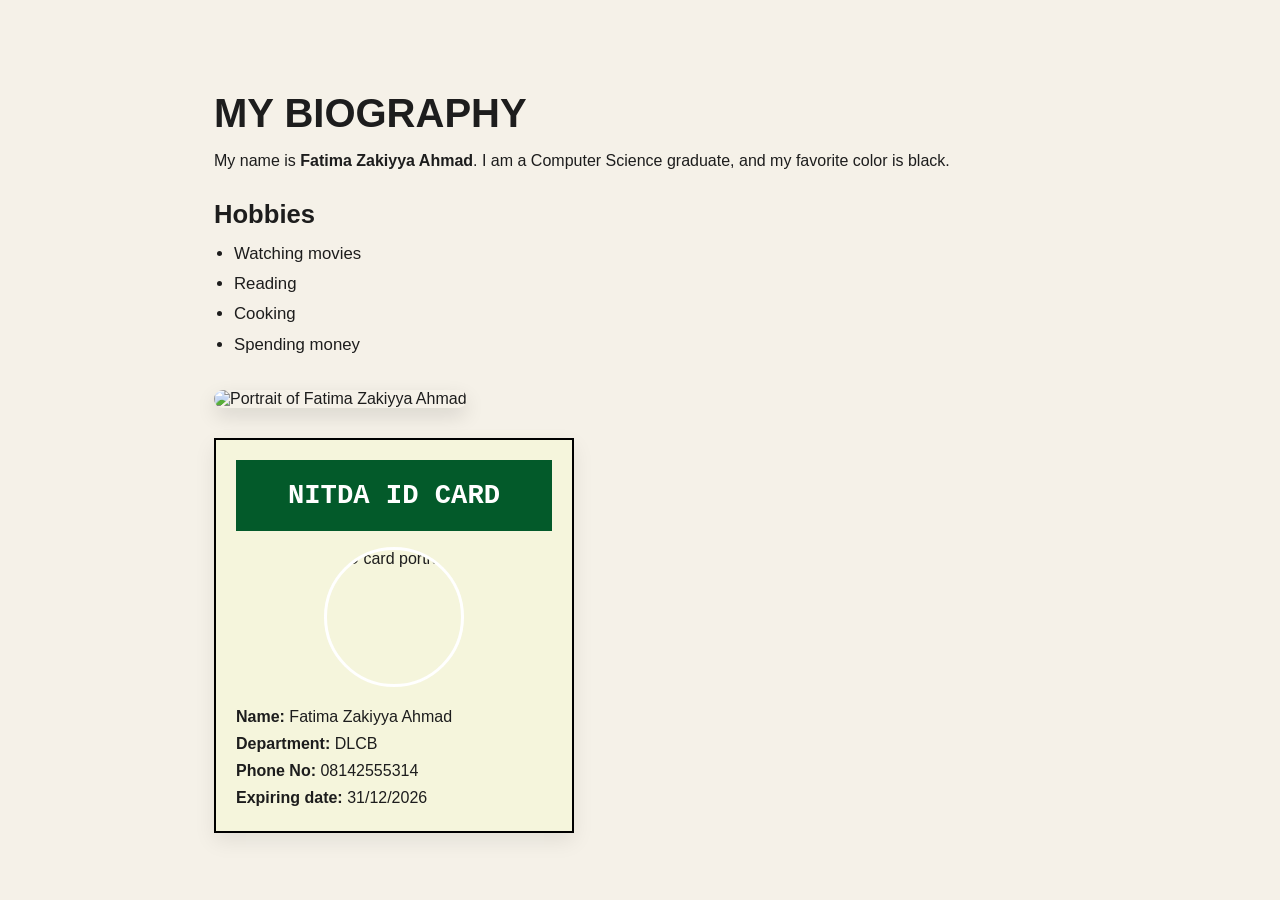
==== index.html @ 0c149c54 "Add index.html as homepage for GitHub Pages" ====
<!doctype html>
<html lang="en">
  <head>
    <meta charset="UTF-8" />
    <meta name="viewport" content="width=device-width, initial-scale=1.0" />
    <title>My Biography</title>
    <link rel="stylesheet" href="style.css" />
  </head>
  <body>
    <main class="container">
      <header class="intro">
        <h1>My Biography</h1>
        <p>
          My name is <strong>Fatima Zakiyya Ahmad</strong>. I am a Computer
          Science graduate, and my favorite color is black.
        </p>
      </header>

      <section class="hobbies">
        <h2>Hobbies</h2>
        <ul>
          <li>Watching movies</li>
          <li>Reading</li>
          <li>Cooking</li>
          <li>Spending money</li>
        </ul>
      </section>

      <section class="profile-photo">
        <img
          src="https://images.unsplash.com/photo-1544005313-94ddf0286df2?auto=format&fit=crop&w=800&q=80"
          alt="Portrait of Fatima Zakiyya Ahmad"
        />
      </section>

      <section class="id-card" aria-label="NITDA ID Card">
        <div class="card-header">NITDA ID CARD</div>

        <img
          src="https://images.unsplash.com/photo-1544005313-94ddf0286df2?auto=format&fit=crop&w=400&q=80"
          alt="ID card portrait"
          class="card-image"
        />

        <div class="card-details">
          <p><strong>Name:</strong> Fatima Zakiyya Ahmad</p>
          <p><strong>Department:</strong> DLCB</p>
          <p><strong>Phone No:</strong> 08142555314</p>
          <p><strong>Expiring date:</strong> 31/12/2026</p>
        </div>
      </section>
    </main>
  </body>
</html>
---- style.css ----
* {
  box-sizing: border-box;
}

body {
  margin: 0;
  font-family: Arial, Helvetica, sans-serif;
  background: #f5f1e8;
  color: #1d1d1d;
}

.container {
  max-width: 900px;
  margin: 40px auto;
  padding: 24px;
}

.intro {
  margin-bottom: 30px;
}

h1 {
  text-transform: uppercase;
  font-size: 2.5rem;
  margin-bottom: 10px;
}

.hobbies {
  margin-bottom: 30px;
}

.hobbies h2 {
  margin-bottom: 10px;
  font-size: 1.6rem;
}

.hobbies ul {
  margin: 0;
  padding-left: 20px;
  line-height: 1.8;
  font-size: 1.05rem;
}

.profile-photo {
  margin: 20px 0 30px;
}

.profile-photo img {
  width: 220px;
  height: 220px;
  object-fit: cover;
  border-radius: 12px;
  box-shadow: 0 8px 20px rgba(0, 0, 0, 0.12);
}

.id-card {
  width: min(100%, 360px);
  background: beige;
  padding: 20px;
  border: 2px solid black;
  display: grid;
  place-items: center;
  gap: 16px;
  box-shadow: 0 8px 20px rgba(0, 0, 0, 0.08);
}

.card-header {
  width: 100%;
  background: rgb(3, 90, 42);
  color: #fff;
  padding: 20px 16px;
  text-align: center;
  font-size: 1.7rem;
  font-family: 'Courier New', Courier, monospace;
  font-weight: bold;
}

.card-image {
  width: 140px;
  height: 140px;
  object-fit: cover;
  border-radius: 50%;
  border: 3px solid #fff;
}

.card-details {
  width: 100%;
  font-size: 1rem;
  line-height: 1.7;
}

.card-details p {
  margin: 0;
}
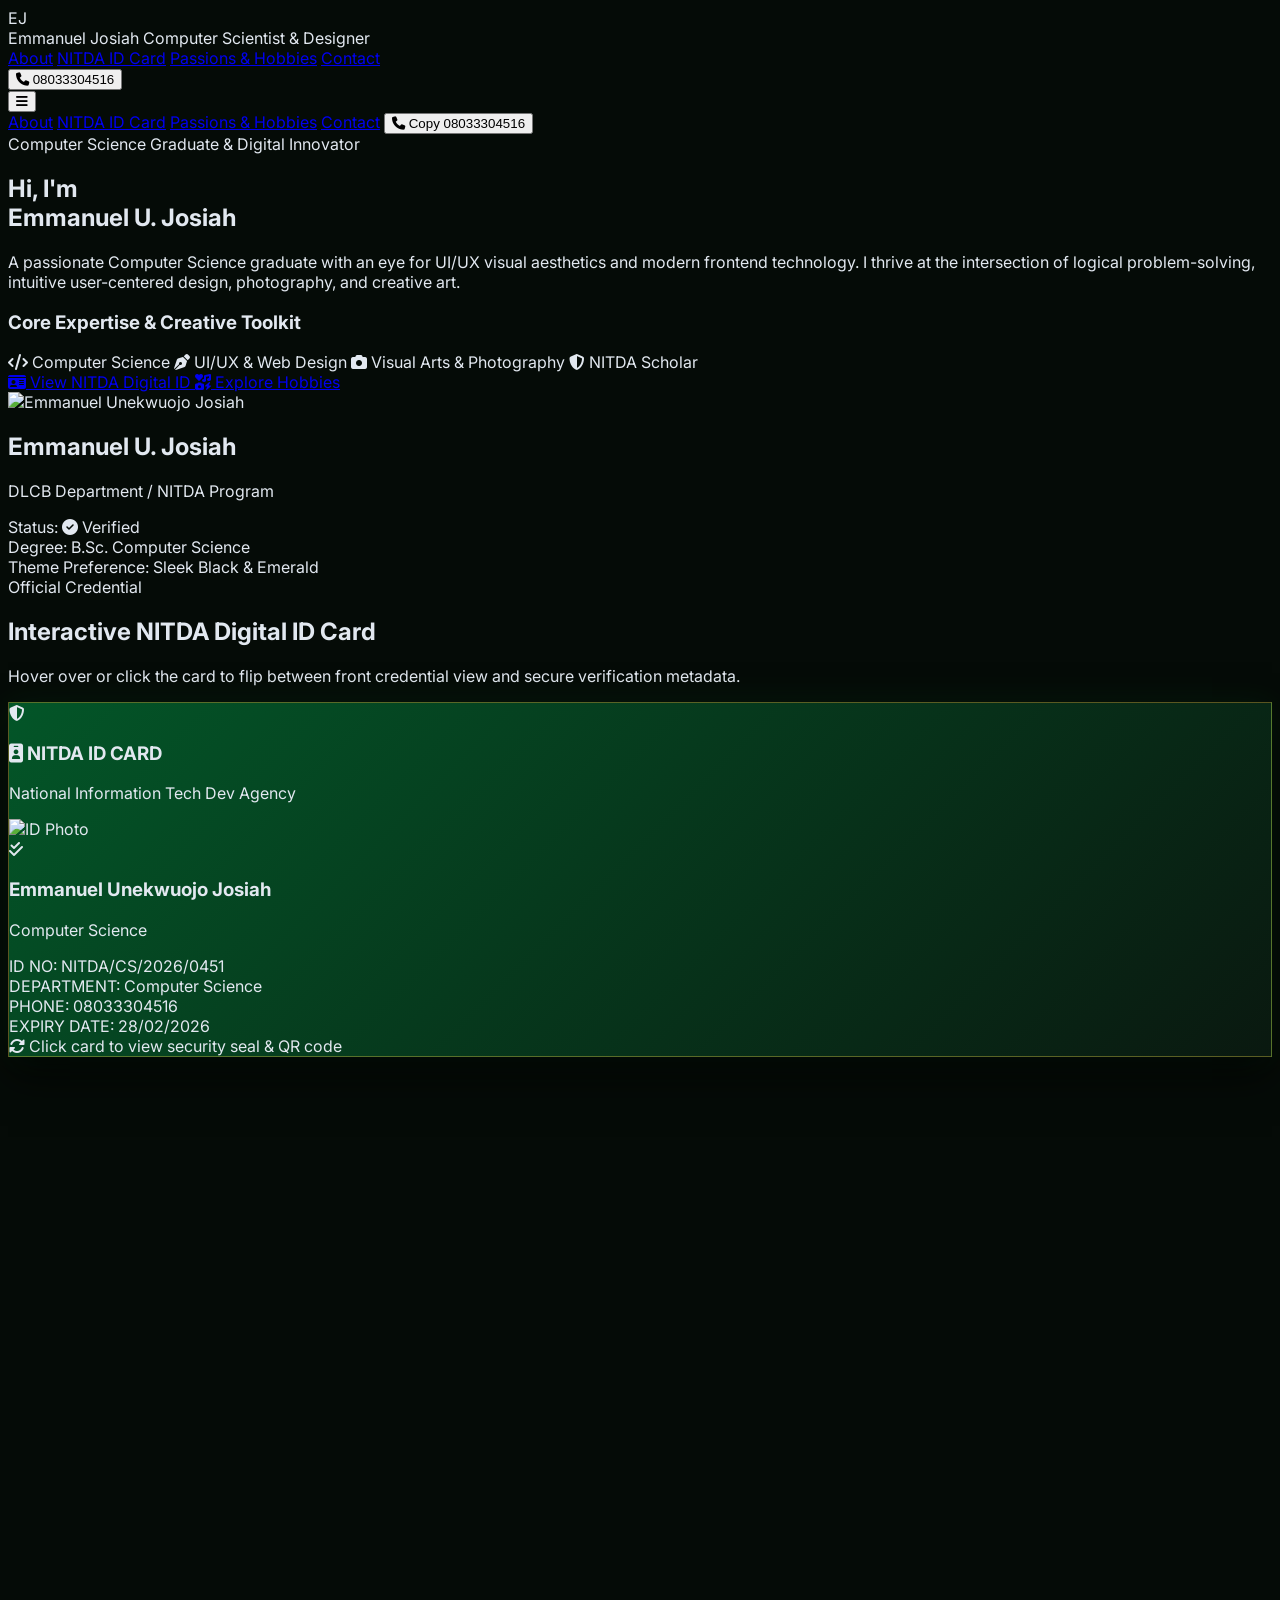
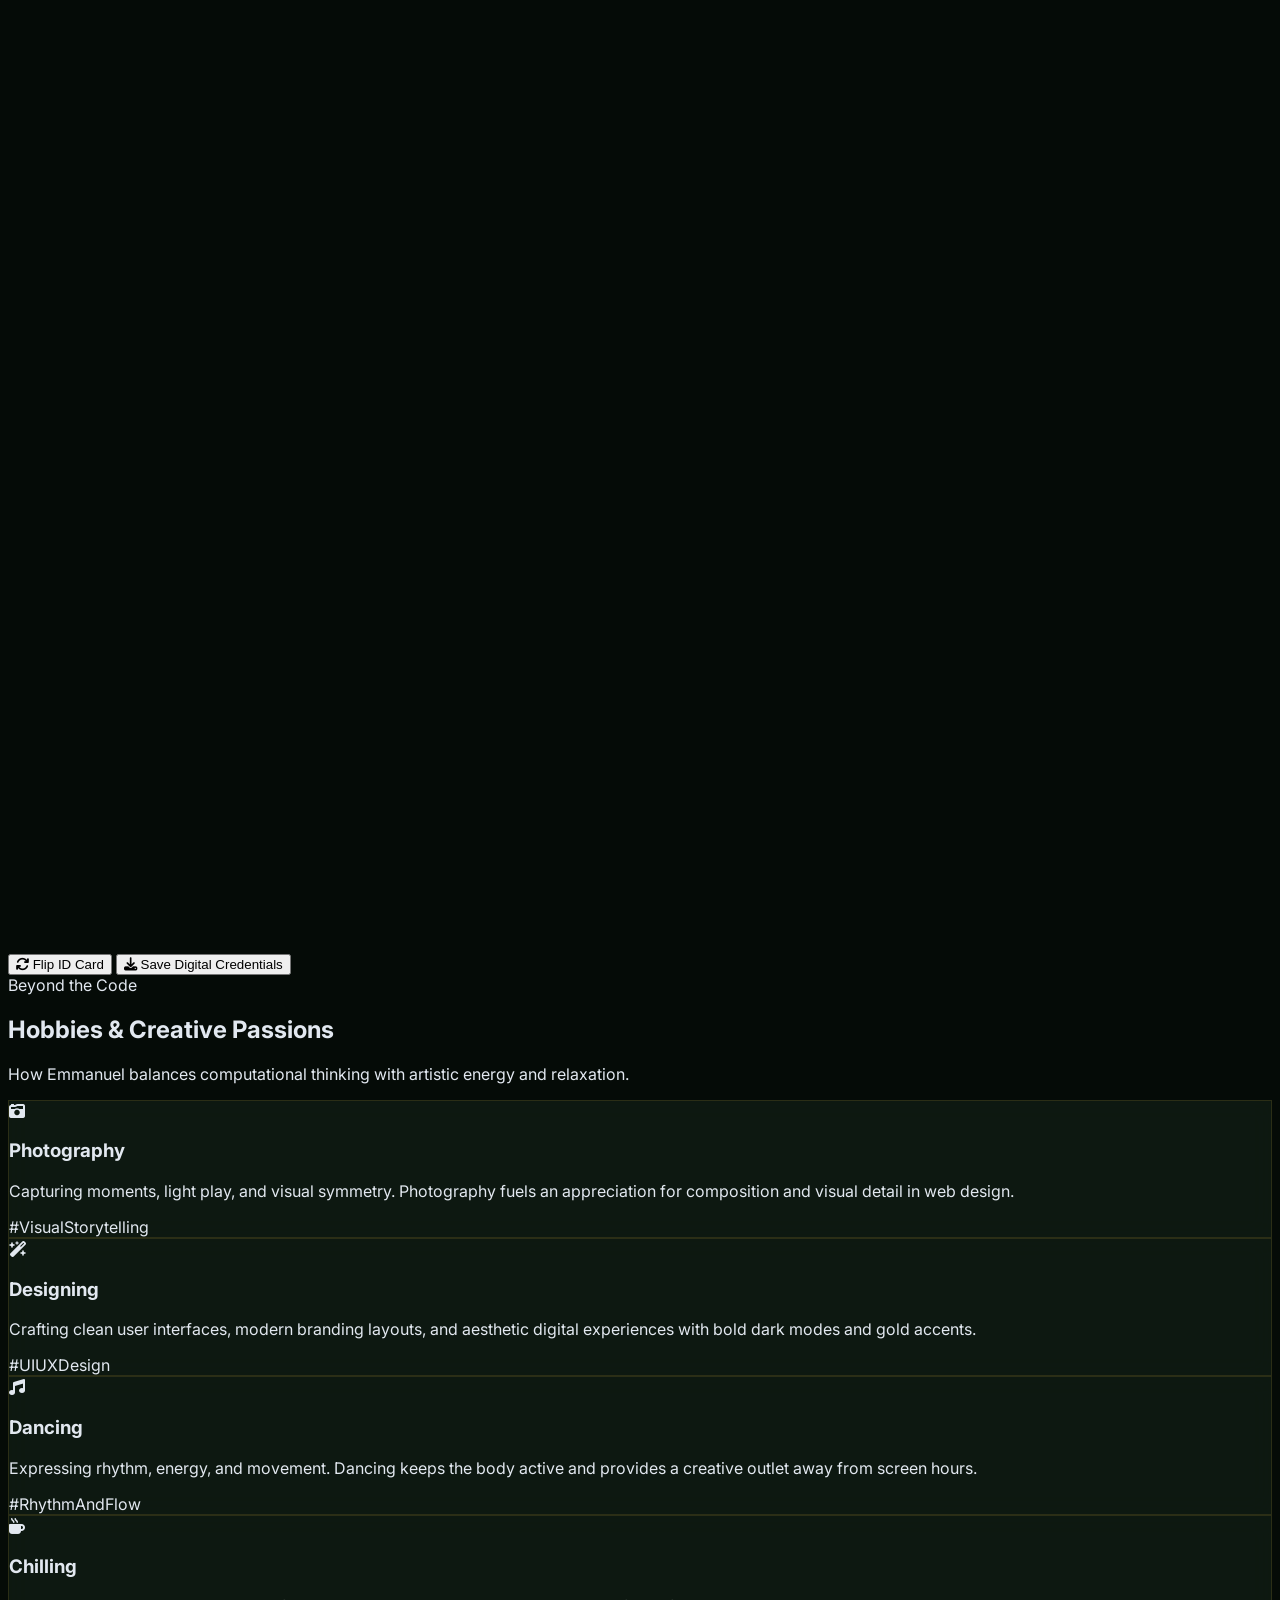
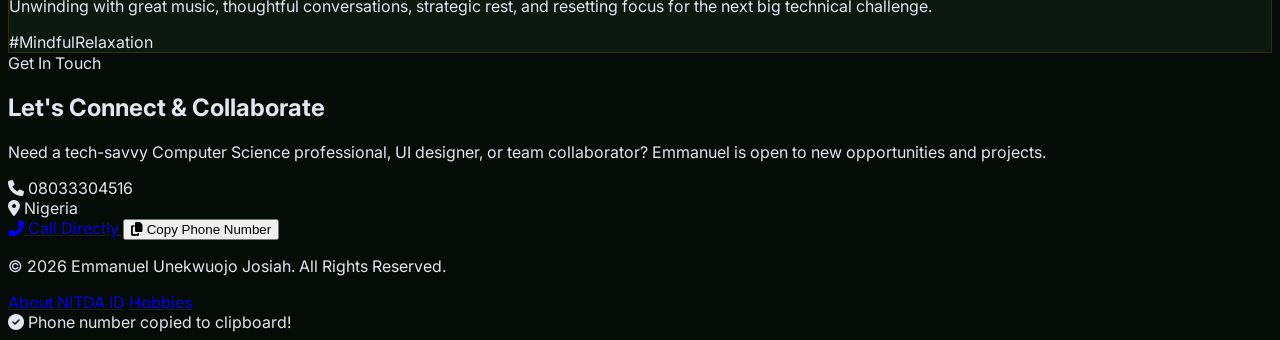
==== commit 6eb2ce17: "Replace the homepage with the provided Emmanuel Josiah portfolio and NITDA digital ID page" ====
--- a/index.html
+++ b/index.html
@@ -1,54 +1,531 @@
-<!doctype html>
-<html lang="en">
-  <head>
-    <meta charset="UTF-8" />
-    <meta name="viewport" content="width=device-width, initial-scale=1.0" />
-    <title>My Biography</title>
-    <link rel="stylesheet" href="style.css" />
-  </head>
-  <body>
-    <main class="container">
-      <header class="intro">
-        <h1>My Biography</h1>
-        <p>
-          My name is <strong>Fatima Zakiyya Ahmad</strong>. I am a Computer
-          Science graduate, and my favorite color is black.
-        </p>
-      </header>
-
-      <section class="hobbies">
-        <h2>Hobbies</h2>
-        <ul>
-          <li>Watching movies</li>
-          <li>Reading</li>
-          <li>Cooking</li>
-          <li>Spending money</li>
-        </ul>
-      </section>
-
-      <section class="profile-photo">
-        <img
-          src="https://images.unsplash.com/photo-1544005313-94ddf0286df2?auto=format&fit=crop&w=800&q=80"
-          alt="Portrait of Fatima Zakiyya Ahmad"
-        />
-      </section>
-
-      <section class="id-card" aria-label="NITDA ID Card">
-        <div class="card-header">NITDA ID CARD</div>
-
-        <img
-          src="https://images.unsplash.com/photo-1544005313-94ddf0286df2?auto=format&fit=crop&w=400&q=80"
-          alt="ID card portrait"
-          class="card-image"
-        />
-
-        <div class="card-details">
-          <p><strong>Name:</strong> Fatima Zakiyya Ahmad</p>
-          <p><strong>Department:</strong> DLCB</p>
-          <p><strong>Phone No:</strong> 08142555314</p>
-          <p><strong>Expiring date:</strong> 31/12/2026</p>
+<!DOCTYPE html>
+<html lang="en" class="scroll-smooth">
+<head>
+    <meta charset="UTF-8">
+    <meta name="viewport" content="width=device-width, initial-scale=1.0">
+    <title>Emmanuel Unekwuojo Josiah | Portfolio & Digital ID</title>
+    <script src="https://cdn.tailwindcss.com"></script>
+    <link rel="stylesheet" href="https://cdnjs.cloudflare.com/ajax/libs/font-awesome/6.4.0/css/all.min.css">
+    <link rel="preconnect" href="https://fonts.googleapis.com">
+    <link rel="preconnect" href="https://fonts.gstatic.com" crossorigin>
+    <link href="https://fonts.googleapis.com/css2?family=Inter:wght@300;400;500;600;700;800&family=JetBrains+Mono:wght@400;600&display=swap" rel="stylesheet">
+    
+    <script>
+        tailwind.config = {
+            darkMode: 'class',
+            theme: {
+                extend: {
+                    colors: {
+                        nitda: {
+                            emerald: '#035A2A',
+                            gold: '#D4AF37',
+                            dark: '#0A120D',
+                            card: '#121E16',
+                            border: '#1E3627'
+                        }
+                    },
+                    fontFamily: {
+                        sans: ['Inter', 'sans-serif'],
+                        mono: ['JetBrains Mono', 'monospace'],
+                    }
+                }
+            }
+        }
+    </script>
+
+    <style>
+        body {
+            background-color: #050B07;
+            color: #E2E8F0;
+            font-family: 'Inter', sans-serif;
+        }
+
+        .perspective-1000 {
+            perspective: 1000px;
+        }
+
+        .transform-style-3d {
+            transform-style: preserve-3d;
+            transition: transform 0.8s cubic-bezier(0.4, 0, 0.2, 1);
+        }
+
+        .rotate-y-180 {
+            transform: rotateY(180deg);
+        }
+
+        .backface-hidden {
+            backface-visibility: hidden;
+            -webkit-backface-visibility: hidden;
+        }
+
+        .glass-card {
+            background: rgba(18, 30, 22, 0.7);
+            backdrop-filter: blur(12px);
+            -webkit-backdrop-filter: blur(12px);
+            border: 1px solid rgba(212, 175, 55, 0.15);
+        }
+
+        .glass-id {
+            background: linear-gradient(135deg, rgba(3, 90, 42, 0.95), rgba(10, 25, 16, 0.98));
+            border: 1px solid rgba(212, 175, 55, 0.4);
+            box-shadow: 0 20px 40px rgba(0, 0, 0, 0.6), 0 0 30px rgba(3, 90, 42, 0.2);
+        }
+
+        .custom-glow {
+            box-shadow: 0 0 25px rgba(3, 90, 42, 0.35);
+        }
+
+        .custom-glow-gold {
+            box-shadow: 0 0 20px rgba(212, 175, 55, 0.25);
+        }
+
+        ::-webkit-scrollbar {
+            width: 8px;
+        }
+        ::-webkit-scrollbar-track {
+            background: #050B07;
+        }
+        ::-webkit-scrollbar-thumb {
+            background: #035A2A;
+            border-radius: 4px;
+        }
+        ::-webkit-scrollbar-thumb:hover {
+            background: #D4AF37;
+        }
+    </style>
+</head>
+<body class="min-h-screen flex flex-col justify-between selection:bg-nitda-gold selection:text-black">
+
+    <header class="sticky top-0 z-50 backdrop-blur-md bg-black/60 border-b border-nitda-border/50">
+        <div class="max-w-7xl mx-auto px-4 sm:px-6 lg:px-8">
+            <div class="flex items-center justify-between h-20">
+                <div class="flex items-center space-x-3">
+                    <div class="w-10 h-10 rounded-xl bg-gradient-to-br from-nitda-emerald to-nitda-gold flex items-center justify-center font-bold text-lg text-black shadow-lg">
+                        EJ
+                    </div>
+                    <div>
+                        <span class="text-lg font-bold tracking-tight text-white block leading-none">Emmanuel Josiah</span>
+                        <span class="text-xs text-nitda-gold font-mono tracking-wide">Computer Scientist & Designer</span>
+                    </div>
+                </div>
+
+                <nav class="hidden md:flex items-center space-x-8 text-sm font-medium">
+                    <a href="#about" class="text-gray-300 hover:text-nitda-gold transition-colors">About</a>
+                    <a href="#id-card" class="text-gray-300 hover:text-nitda-gold transition-colors">NITDA ID Card</a>
+                    <a href="#hobbies" class="text-gray-300 hover:text-nitda-gold transition-colors">Passions & Hobbies</a>
+                    <a href="#contact" class="text-gray-300 hover:text-nitda-gold transition-colors">Contact</a>
+                </nav>
+
+                <div class="hidden md:flex items-center">
+                    <button onclick="copyPhoneNumber('08033304516')" class="bg-nitda-emerald hover:bg-emerald-700 text-white font-medium px-5 py-2.5 rounded-xl border border-nitda-gold/30 transition-all transform hover:-translate-y-0.5 flex items-center space-x-2 text-sm shadow-lg">
+                        <i class="fa-solid fa-phone text-nitda-gold"></i>
+                        <span>08033304516</span>
+                    </button>
+                </div>
+
+                <button id="mobile-menu-btn" class="md:hidden text-gray-300 hover:text-white p-2">
+                    <i class="fa-solid fa-bars text-xl"></i>
+                </button>
+            </div>
         </div>
-      </section>
+
+        <div id="mobile-menu" class="hidden md:hidden bg-nitda-dark border-b border-nitda-border px-4 pt-2 pb-6 space-y-3">
+            <a href="#about" class="block py-2 text-gray-300 hover:text-nitda-gold">About</a>
+            <a href="#id-card" class="block py-2 text-gray-300 hover:text-nitda-gold">NITDA ID Card</a>
+            <a href="#hobbies" class="block py-2 text-gray-300 hover:text-nitda-gold">Passions & Hobbies</a>
+            <a href="#contact" class="block py-2 text-gray-300 hover:text-nitda-gold">Contact</a>
+            <button onclick="copyPhoneNumber('08033304516')" class="w-full bg-nitda-emerald hover:bg-emerald-700 text-white font-medium px-4 py-2.5 rounded-xl border border-nitda-gold/30 flex items-center justify-center space-x-2 text-sm">
+                <i class="fa-solid fa-phone text-nitda-gold"></i>
+                <span>Copy 08033304516</span>
+            </button>
+        </div>
+    </header>
+
+    <main class="flex-grow">
+        <section id="about" class="py-16 md:py-24 relative overflow-hidden">
+            <div class="absolute top-1/4 left-1/2 -translate-x-1/2 -translate-y-1/2 w-96 h-96 bg-nitda-emerald/20 rounded-full blur-3xl pointer-events-none"></div>
+            <div class="absolute bottom-10 right-10 w-72 h-72 bg-nitda-gold/10 rounded-full blur-3xl pointer-events-none"></div>
+
+            <div class="max-w-7xl mx-auto px-4 sm:px-6 lg:px-8 relative z-10">
+                <div class="grid grid-cols-1 lg:grid-cols-12 gap-12 items-center">
+                    <div class="lg:col-span-7 space-y-6">
+                        <div class="inline-flex items-center space-x-2 bg-nitda-emerald/30 border border-nitda-emerald/60 px-4 py-1.5 rounded-full text-nitda-gold text-xs font-mono tracking-wide">
+                            <span class="w-2 h-2 rounded-full bg-emerald-400 animate-ping"></span>
+                            <span>Computer Science Graduate & Digital Innovator</span>
+                        </div>
+
+                        <h1 class="text-4xl sm:text-5xl lg:text-6xl font-extrabold tracking-tight text-white leading-tight">
+                            Hi, I'm <br/>
+                            <span class="text-transparent bg-clip-text bg-gradient-to-r from-emerald-400 via-nitda-gold to-yellow-200">
+                                Emmanuel U. Josiah
+                            </span>
+                        </h1>
+
+                        <p class="text-gray-300 text-base sm:text-lg leading-relaxed max-w-2xl">
+                            A passionate <span class="text-white font-semibold">Computer Science graduate</span> with an eye for UI/UX visual aesthetics and modern frontend technology. I thrive at the intersection of logical problem-solving, intuitive user-centered design, photography, and creative art.
+                        </p>
+
+                        <div class="pt-2">
+                            <h3 class="text-xs uppercase tracking-widest text-gray-400 font-mono mb-3">Core Expertise & Creative Toolkit</h3>
+                            <div class="flex flex-wrap gap-2">
+                                <span class="bg-nitda-card hover:border-nitda-gold/50 border border-nitda-border px-3.5 py-1.5 rounded-lg text-xs font-mono text-gray-200 transition-all flex items-center space-x-2">
+                                    <i class="fa-solid fa-code text-emerald-400"></i>
+                                    <span>Computer Science</span>
+                                </span>
+                                <span class="bg-nitda-card hover:border-nitda-gold/50 border border-nitda-border px-3.5 py-1.5 rounded-lg text-xs font-mono text-gray-200 transition-all flex items-center space-x-2">
+                                    <i class="fa-solid fa-pen-nib text-nitda-gold"></i>
+                                    <span>UI/UX & Web Design</span>
+                                </span>
+                                <span class="bg-nitda-card hover:border-nitda-gold/50 border border-nitda-border px-3.5 py-1.5 rounded-lg text-xs font-mono text-gray-200 transition-all flex items-center space-x-2">
+                                    <i class="fa-solid fa-camera text-blue-400"></i>
+                                    <span>Visual Arts & Photography</span>
+                                </span>
+                                <span class="bg-nitda-card hover:border-nitda-gold/50 border border-nitda-border px-3.5 py-1.5 rounded-lg text-xs font-mono text-gray-200 transition-all flex items-center space-x-2">
+                                    <i class="fa-solid fa-shield-halved text-purple-400"></i>
+                                    <span>NITDA Scholar</span>
+                                </span>
+                            </div>
+                        </div>
+
+                        <div class="pt-4 flex flex-wrap gap-4 items-center">
+                            <a href="#id-card" class="bg-gradient-to-r from-nitda-emerald to-emerald-700 hover:from-emerald-600 hover:to-emerald-800 text-white font-semibold px-6 py-3.5 rounded-xl shadow-lg border border-nitda-gold/30 transition-all transform hover:-translate-y-1 flex items-center space-x-2">
+                                <i class="fa-solid fa-id-card text-nitda-gold"></i>
+                                <span>View NITDA Digital ID</span>
+                            </a>
+                            <a href="#hobbies" class="bg-nitda-card hover:bg-nitda-border text-gray-200 hover:text-white font-medium px-6 py-3.5 rounded-xl border border-nitda-border transition-all flex items-center space-x-2">
+                                <i class="fa-solid fa-icons text-emerald-400"></i>
+                                <span>Explore Hobbies</span>
+                            </a>
+                        </div>
+                    </div>
+
+                    <div class="lg:col-span-5 flex justify-center">
+                        <div class="relative group">
+                            <div class="absolute -inset-1 bg-gradient-to-r from-nitda-emerald to-nitda-gold rounded-2xl blur-xl opacity-60 group-hover:opacity-100 transition duration-1000 group-hover:duration-200"></div>
+                            
+                            <div class="relative bg-nitda-card border-2 border-nitda-gold/30 rounded-2xl p-4 sm:p-6 w-full max-w-sm text-center">
+                                <div class="relative w-40 h-40 mx-auto mb-4 rounded-full overflow-hidden border-4 border-nitda-gold/40 shadow-2xl">
+                                    <img src="IMG_8764.JPG" onerror="this.onerror=null; this.src='https://placehold.co/400x400/035A2A/FFFFFF?text=Emmanuel+Josiah';" alt="Emmanuel Unekwuojo Josiah" class="w-full h-full object-cover">
+                                </div>
+                                <h2 class="text-xl font-bold text-white mb-1">Emmanuel U. Josiah</h2>
+                                <p class="text-xs text-nitda-gold font-mono mb-4">DLCB Department / NITDA Program</p>
+                                
+                                <div class="bg-black/50 rounded-xl p-3 border border-nitda-border/60 text-left text-xs space-y-2 font-mono text-gray-300">
+                                    <div class="flex justify-between border-b border-gray-800 pb-1">
+                                        <span class="text-gray-500">Status:</span>
+                                        <span class="text-emerald-400 font-semibold"><i class="fa-solid fa-circle-check text-[10px] mr-1"></i> Verified</span>
+                                    </div>
+                                    <div class="flex justify-between border-b border-gray-800 pb-1">
+                                        <span class="text-gray-500">Degree:</span>
+                                        <span class="text-gray-200">B.Sc. Computer Science</span>
+                                    </div>
+                                    <div class="flex justify-between">
+                                        <span class="text-gray-500">Theme Preference:</span>
+                                        <span class="text-gray-200">Sleek Black & Emerald</span>
+                                    </div>
+                                </div>
+                            </div>
+                        </div>
+                    </div>
+                </div>
+            </div>
+        </section>
+
+        <section id="id-card" class="py-16 bg-nitda-dark/80 border-y border-nitda-border relative">
+            <div class="max-w-7xl mx-auto px-4 sm:px-6 lg:px-8">
+                <div class="text-center max-w-2xl mx-auto mb-12">
+                    <span class="text-xs font-mono uppercase tracking-widest text-nitda-gold">Official Credential</span>
+                    <h2 class="text-3xl sm:text-4xl font-extrabold text-white mt-2">Interactive NITDA Digital ID Card</h2>
+                    <p class="text-gray-400 text-sm mt-2">Hover over or click the card to flip between front credential view and secure verification metadata.</p>
+                </div>
+
+                <div class="flex flex-col items-center justify-center">
+                    <div class="w-full max-w-md h-[460px] perspective-1000 cursor-pointer group" id="idCardWrapper" onclick="flipCard()">
+                        <div id="idCardInner" class="relative w-full h-full transform-style-3d duration-700 shadow-2xl rounded-2xl">
+                            <div class="absolute w-full h-full rounded-2xl backface-hidden glass-id p-6 flex flex-col justify-between overflow-hidden border border-nitda-gold/40">
+                                <div class="absolute -right-10 -bottom-10 opacity-10 pointer-events-none text-white">
+                                    <i class="fa-solid fa-shield-halved text-[220px]"></i>
+                                </div>
+
+                                <div>
+                                    <div class="bg-gradient-to-r from-nitda-emerald via-emerald-800 to-nitda-emerald border border-nitda-gold/50 rounded-xl p-3 text-center shadow-md relative overflow-hidden">
+                                        <div class="absolute top-0 right-0 w-12 h-12 bg-nitda-gold/20 rounded-full blur-md"></div>
+                                        <h3 class="font-mono text-base font-extrabold text-white tracking-wider flex items-center justify-center space-x-2">
+                                            <i class="fa-solid fa-id-badge text-nitda-gold"></i>
+                                            <span>NITDA ID CARD</span>
+                                        </h3>
+                                        <p class="text-[10px] text-emerald-200 font-mono tracking-widest uppercase">National Information Tech Dev Agency</p>
+                                    </div>
+                                </div>
+
+                                <div class="my-4 flex flex-col items-center">
+                                    <div class="relative">
+                                        <div class="w-28 h-28 rounded-full p-1 bg-gradient-to-tr from-nitda-gold via-emerald-500 to-yellow-100 shadow-lg">
+                                            <img src="IMG_8764.JPG" onerror="this.onerror=null; this.src='https://placehold.co/300x300/035A2A/FFFFFF?text=ID+Photo';" alt="ID Photo" class="w-full h-full rounded-full object-cover border-2 border-black">
+                                        </div>
+                                        <div class="absolute bottom-0 right-0 bg-nitda-gold text-black rounded-full p-1.5 shadow-md border border-white text-xs" title="Official Gold Badge">
+                                            <i class="fa-solid fa-check-double"></i>
+                                        </div>
+                                    </div>
+
+                                    <h3 class="text-lg font-bold text-white mt-3 text-center tracking-wide">Emmanuel Unekwuojo Josiah</h3>
+                                    <p class="text-xs font-mono text-nitda-gold bg-black/40 px-3 py-1 rounded-full border border-nitda-gold/20 mt-1">
+                                        Computer Science
+                                    </p>
+                                </div>
+
+                                <div class="bg-black/60 rounded-xl p-3 border border-nitda-border/80 text-xs font-mono space-y-1.5">
+                                    <div class="flex justify-between items-center text-gray-300">
+                                        <span class="text-gray-500">ID NO:</span>
+                                        <span class="text-white font-semibold">NITDA/CS/2026/0451</span>
+                                    </div>
+                                    <div class="flex justify-between items-center text-gray-300">
+                                        <span class="text-gray-500">DEPARTMENT:</span>
+                                        <span class="text-white">Computer Science</span>
+                                    </div>
+                                    <div class="flex justify-between items-center text-gray-300">
+                                        <span class="text-gray-500">PHONE:</span>
+                                        <span class="text-nitda-gold">08033304516</span>
+                                    </div>
+                                    <div class="flex justify-between items-center text-gray-300 pt-1 border-t border-gray-800">
+                                        <span class="text-gray-500">EXPIRY DATE:</span>
+                                        <span class="text-emerald-400 font-bold">28/02/2026</span>
+                                    </div>
+                                </div>
+
+                                <div class="text-center pt-2">
+                                    <span class="text-[10px] text-gray-400 font-mono italic">
+                                        <i class="fa-solid fa-rotate mr-1 text-nitda-gold"></i> Click card to view security seal & QR code
+                                    </span>
+                                </div>
+                            </div>
+
+                            <div class="absolute w-full h-full rounded-2xl backface-hidden rotate-y-180 glass-id p-6 flex flex-col justify-between overflow-hidden border border-nitda-gold/40 bg-gradient-to-br from-black via-nitda-card to-nitda-emerald">
+                                <div class="border-b border-nitda-border pb-3 flex justify-between items-center">
+                                    <div>
+                                        <p class="text-xs font-mono text-nitda-gold font-bold">SECURITY VERIFICATION</p>
+                                        <p class="text-[10px] text-gray-400">Digital Credentials Ledger</p>
+                                    </div>
+                                    <i class="fa-solid fa-fingerprint text-2xl text-nitda-gold"></i>
+                                </div>
+
+                                <div class="w-full h-10 bg-black/90 my-2 rounded flex items-center px-4">
+                                    <div class="w-full h-2 bg-gradient-to-r from-yellow-600 via-yellow-200 to-yellow-600 opacity-60"></div>
+                                </div>
+
+                                <div class="grid grid-cols-2 gap-4 items-center bg-black/40 p-3 rounded-xl border border-nitda-border">
+                                    <div class="text-center">
+                                        <div class="w-20 h-20 bg-white p-1 rounded-lg mx-auto flex items-center justify-center shadow-inner">
+                                            <svg viewBox="0 0 100 100" class="w-full h-full">
+                                                <path d="M0,0 h30 v30 h-30 z M10,10 h10 v10 h-10 z M70,0 h30 v30 h-30 z M80,10 h10 v10 h-10 z M0,70 h30 v30 h-30 z M10,80 h10 v10 h-10 z M40,10 h10 v10 h-10 z M50,40 h20 v20 h-20 z M80,70 h20 v20 h-20 z M40,70 h20 v20 h-20 z" fill="#035A2A" />
+                                            </svg>
+                                        </div>
+                                        <span class="text-[9px] font-mono text-gray-400 block mt-1">Scan for verification</span>
+                                    </div>
+
+                                    <div class="space-y-2 text-left font-mono text-[11px]">
+                                        <div>
+                                            <span class="text-gray-500 block text-[9px]">ISSUER:</span>
+                                            <span class="text-gray-200">NITDA Federal Portal</span>
+                                        </div>
+                                        <div>
+                                            <span class="text-gray-500 block text-[9px]">STATUS:</span>
+                                            <span class="text-emerald-400 font-bold">Active & Valid</span>
+                                        </div>
+                                        <div>
+                                            <span class="text-gray-500 block text-[9px]">SECURITY CLASS:</span>
+                                            <span class="text-nitda-gold">Class-A Encrypted</span>
+                                        </div>
+                                    </div>
+                                </div>
+
+                                <div class="text-[10px] text-gray-400 text-center leading-tight">
+                                    This card remains the property of NITDA. If found, please return to the nearest DLCB office or contact 08033304516.
+                                </div>
+
+                                <div class="text-center pt-1 border-t border-nitda-border/60">
+                                    <span class="text-[10px] text-nitda-gold font-mono">
+                                        <i class="fa-solid fa-rotate mr-1"></i> Click to flip back
+                                    </span>
+                                </div>
+                            </div>
+                        </div>
+                    </div>
+                    
+                    <div class="mt-8 flex flex-wrap gap-4 justify-center">
+                        <button onclick="flipCard()" class="bg-nitda-card hover:bg-nitda-border border border-nitda-gold/30 text-white font-mono text-xs px-5 py-2.5 rounded-xl transition flex items-center space-x-2">
+                            <i class="fa-solid fa-arrows-rotate text-nitda-gold"></i>
+                            <span>Flip ID Card</span>
+                        </button>
+                        <button onclick="downloadIDCard()" class="bg-nitda-emerald hover:bg-emerald-700 border border-nitda-gold/30 text-white font-mono text-xs px-5 py-2.5 rounded-xl transition flex items-center space-x-2 shadow-md">
+                            <i class="fa-solid fa-download text-nitda-gold"></i>
+                            <span>Save Digital Credentials</span>
+                        </button>
+                    </div>
+                </div>
+            </div>
+        </section>
+
+        <section id="hobbies" class="py-20 relative">
+            <div class="max-w-7xl mx-auto px-4 sm:px-6 lg:px-8">
+                <div class="text-center max-w-2xl mx-auto mb-16">
+                    <span class="text-xs font-mono uppercase tracking-widest text-nitda-gold">Beyond the Code</span>
+                    <h2 class="text-3xl sm:text-4xl font-extrabold text-white mt-2">Hobbies & Creative Passions</h2>
+                    <p class="text-gray-400 text-sm mt-2">How Emmanuel balances computational thinking with artistic energy and relaxation.</p>
+                </div>
+
+                <div class="grid grid-cols-1 md:grid-cols-2 lg:grid-cols-4 gap-6">
+                    <div class="glass-card rounded-2xl p-6 border border-nitda-border hover:border-nitda-gold/60 transition-all duration-300 transform hover:-translate-y-2 group">
+                        <div class="w-14 h-14 rounded-2xl bg-blue-500/10 border border-blue-500/30 flex items-center justify-center text-blue-400 text-2xl mb-6 group-hover:scale-110 transition-transform">
+                            <i class="fa-solid fa-camera-retro"></i>
+                        </div>
+                        <h3 class="text-xl font-bold text-white mb-2 group-hover:text-nitda-gold transition-colors">Photography</h3>
+                        <p class="text-gray-400 text-xs leading-relaxed mb-4">
+                            Capturing moments, light play, and visual symmetry. Photography fuels an appreciation for composition and visual detail in web design.
+                        </p>
+                        <span class="text-[11px] font-mono text-blue-400 bg-blue-500/10 px-2.5 py-1 rounded-md border border-blue-500/20">
+                            #VisualStorytelling
+                        </span>
+                    </div>
+
+                    <div class="glass-card rounded-2xl p-6 border border-nitda-border hover:border-nitda-gold/60 transition-all duration-300 transform hover:-translate-y-2 group">
+                        <div class="w-14 h-14 rounded-2xl bg-nitda-gold/10 border border-nitda-gold/30 flex items-center justify-center text-nitda-gold text-2xl mb-6 group-hover:scale-110 transition-transform">
+                            <i class="fa-solid fa-wand-magic-sparkles"></i>
+                        </div>
+                        <h3 class="text-xl font-bold text-white mb-2 group-hover:text-nitda-gold transition-colors">Designing</h3>
+                        <p class="text-gray-400 text-xs leading-relaxed mb-4">
+                            Crafting clean user interfaces, modern branding layouts, and aesthetic digital experiences with bold dark modes and gold accents.
+                        </p>
+                        <span class="text-[11px] font-mono text-nitda-gold bg-nitda-gold/10 px-2.5 py-1 rounded-md border border-nitda-gold/20">
+                            #UIUXDesign
+                        </span>
+                    </div>
+
+                    <div class="glass-card rounded-2xl p-6 border border-nitda-border hover:border-nitda-gold/60 transition-all duration-300 transform hover:-translate-y-2 group">
+                        <div class="w-14 h-14 rounded-2xl bg-purple-500/10 border border-purple-500/30 flex items-center justify-center text-purple-400 text-2xl mb-6 group-hover:scale-110 transition-transform">
+                            <i class="fa-solid fa-music"></i>
+                        </div>
+                        <h3 class="text-xl font-bold text-white mb-2 group-hover:text-nitda-gold transition-colors">Dancing</h3>
+                        <p class="text-gray-400 text-xs leading-relaxed mb-4">
+                            Expressing rhythm, energy, and movement. Dancing keeps the body active and provides a creative outlet away from screen hours.
+                        </p>
+                        <span class="text-[11px] font-mono text-purple-400 bg-purple-500/10 px-2.5 py-1 rounded-md border border-purple-500/20">
+                            #RhythmAndFlow
+                        </span>
+                    </div>
+
+                    <div class="glass-card rounded-2xl p-6 border border-nitda-border hover:border-nitda-gold/60 transition-all duration-300 transform hover:-translate-y-2 group">
+                        <div class="w-14 h-14 rounded-2xl bg-emerald-500/10 border border-emerald-500/30 flex items-center justify-center text-emerald-400 text-2xl mb-6 group-hover:scale-110 transition-transform">
+                            <i class="fa-solid fa-mug-hot"></i>
+                        </div>
+                        <h3 class="text-xl font-bold text-white mb-2 group-hover:text-nitda-gold transition-colors">Chilling</h3>
+                        <p class="text-gray-400 text-xs leading-relaxed mb-4">
+                            Unwinding with great music, thoughtful conversations, strategic rest, and resetting focus for the next big technical challenge.
+                        </p>
+                        <span class="text-[11px] font-mono text-emerald-400 bg-emerald-500/10 px-2.5 py-1 rounded-md border border-emerald-500/20">
+                            #MindfulRelaxation
+                        </span>
+                    </div>
+                </div>
+            </div>
+        </section>
+
+        <section id="contact" class="py-16 bg-nitda-dark/80 border-t border-nitda-border">
+            <div class="max-w-5xl mx-auto px-4 sm:px-6 lg:px-8">
+                <div class="bg-gradient-to-r from-nitda-card via-nitda-emerald/40 to-nitda-card rounded-3xl p-8 sm:p-12 border border-nitda-gold/30 shadow-2xl relative overflow-hidden text-center sm:text-left">
+                    <div class="grid grid-cols-1 md:grid-cols-12 gap-8 items-center">
+                        <div class="md:col-span-8 space-y-4">
+                            <span class="text-xs font-mono uppercase tracking-widest text-nitda-gold">Get In Touch</span>
+                            <h2 class="text-3xl font-extrabold text-white">Let's Connect & Collaborate</h2>
+                            <p class="text-gray-300 text-sm leading-relaxed">
+                                Need a tech-savvy Computer Science professional, UI designer, or team collaborator? Emmanuel is open to new opportunities and projects.
+                            </p>
+                            
+                            <div class="flex flex-wrap items-center justify-center sm:justify-start gap-4 pt-2">
+                                <div class="bg-black/60 px-4 py-2 rounded-xl border border-nitda-border font-mono text-sm text-nitda-gold flex items-center space-x-2">
+                                    <i class="fa-solid fa-phone"></i>
+                                    <span>08033304516</span>
+                                </div>
+                                <div class="bg-black/60 px-4 py-2 rounded-xl border border-nitda-border font-mono text-sm text-emerald-400 flex items-center space-x-2">
+                                    <i class="fa-solid fa-location-dot"></i>
+                                    <span>Nigeria</span>
+                                </div>
+                            </div>
+                        </div>
+
+                        <div class="md:col-span-4 flex flex-col sm:items-end justify-center space-y-3">
+                            <a href="tel:08033304516" class="w-full sm:w-auto bg-nitda-emerald hover:bg-emerald-600 text-white font-semibold px-6 py-3 rounded-xl border border-nitda-gold/30 shadow-lg text-center transition flex items-center justify-center space-x-2 text-sm">
+                                <i class="fa-solid fa-phone-flip text-nitda-gold"></i>
+                                <span>Call Directly</span>
+                            </a>
+                            <button onclick="copyPhoneNumber('08033304516')" class="w-full sm:w-auto bg-black hover:bg-gray-900 border border-nitda-border text-gray-200 font-semibold px-6 py-3 rounded-xl text-center transition flex items-center justify-center space-x-2 text-sm">
+                                <i class="fa-solid fa-copy text-gray-400"></i>
+                                <span>Copy Phone Number</span>
+                            </button>
+                        </div>
+                    </div>
+                </div>
+            </div>
+        </section>
     </main>
-  </body>
+
+    <footer class="bg-black border-t border-nitda-border/60 py-8 text-xs font-mono text-gray-400">
+        <div class="max-w-7xl mx-auto px-4 sm:px-6 lg:px-8 flex flex-col sm:flex-row justify-between items-center space-y-4 sm:space-y-0">
+            <div>
+                <p>&copy; 2026 <span class="text-white font-semibold">Emmanuel Unekwuojo Josiah</span>. All Rights Reserved.</p>
+            </div>
+            <div class="flex space-x-6">
+                <a href="#about" class="hover:text-nitda-gold transition">About</a>
+                <a href="#id-card" class="hover:text-nitda-gold transition">NITDA ID</a>
+                <a href="#hobbies" class="hover:text-nitda-gold transition">Hobbies</a>
+            </div>
+        </div>
+    </footer>
+
+    <div id="toast" class="fixed bottom-6 right-6 bg-nitda-emerald text-white px-5 py-3 rounded-xl border border-nitda-gold shadow-2xl flex items-center space-x-3 transition-all duration-300 transform translate-y-20 opacity-0 z-50">
+        <i class="fa-solid fa-circle-check text-nitda-gold text-lg"></i>
+        <span id="toast-message" class="text-xs font-mono">Phone number copied to clipboard!</span>
+    </div>
+
+    <script>
+        function flipCard() {
+            const cardInner = document.getElementById('idCardInner');
+            cardInner.classList.toggle('rotate-y-180');
+        }
+
+        function copyPhoneNumber(number) {
+            const tempInput = document.createElement('input');
+            tempInput.value = number;
+            document.body.appendChild(tempInput);
+            tempInput.select();
+            document.execCommand('copy');
+            document.body.removeChild(tempInput);
+
+            showToast('Phone number ' + number + ' copied to clipboard!');
+        }
+
+        function showToast(message) {
+            const toast = document.getElementById('toast');
+            const toastMsg = document.getElementById('toast-message');
+            toastMsg.innerText = message;
+            
+            toast.classList.remove('translate-y-20', 'opacity-0');
+            toast.classList.add('translate-y-0', 'opacity-100');
+
+            setTimeout(() => {
+                toast.classList.remove('translate-y-0', 'opacity-100');
+                toast.classList.add('translate-y-20', 'opacity-0');
+            }, 3000);
+        }
+
+        function downloadIDCard() {
+            showToast('NITDA Digital Credentials saved to cache!');
+        }
+
+        document.getElementById('mobile-menu-btn').addEventListener('click', function() {
+            const menu = document.getElementById('mobile-menu');
+            menu.classList.toggle('hidden');
+        });
+    </script>
+</body>
 </html>
